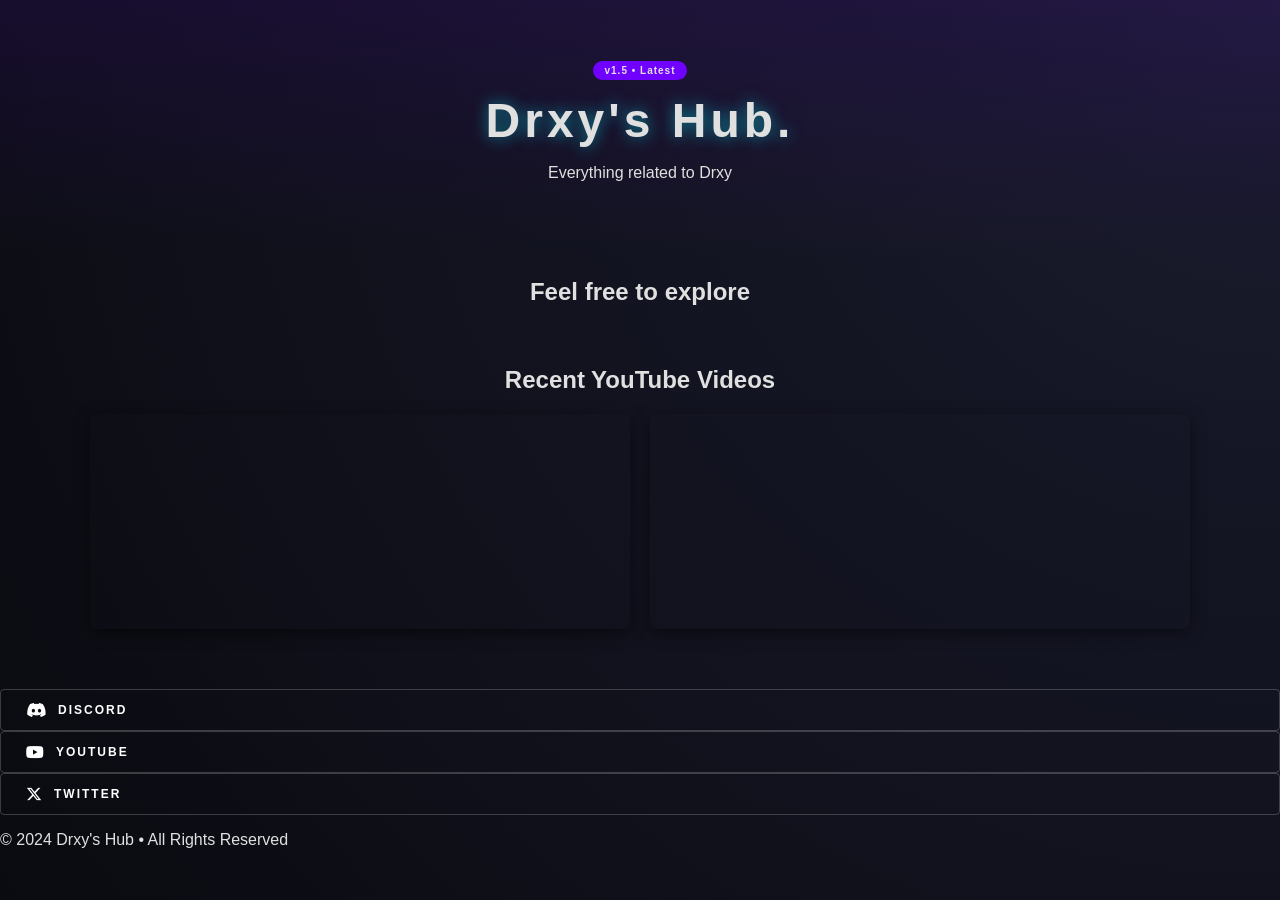
==== index.html @ 910eed53 "im goin insane" ====
<!DOCTYPE html>
<html lang="en">
<head>
    <meta charset="UTF-8">
    <meta name="viewport" content="width=device-width, initial-scale=1.0">
    <title>Drxy's Hub. </title>
    <link rel="stylesheet" href="style.css">
</head>
<body>

    <header class="main-header">
        <div class="logo-container">
            <span class="badge">v1.5 • Latest</span>
            <h1>Drxy's Hub.</h1>
            <p class="subtitle">Everything related to Drxy</p>
        </div>
    </header>

    <main class="content-wrapper">
        <section class="welcome-section">
            <h2>Feel free to explore</h2>
        </section>

        <section class="video-vault">
            <h2>Recent YouTube Videos</h2>
            <div id="youtubeFeed" class="video-grid"></div>
        </section>
    </main>
    <head>
    <link rel="stylesheet" href="https://cdnjs.cloudflare.com/ajax/libs/font-awesome/6.4.2/css/all.min.css">
    <link rel="stylesheet" href="style.css">
</head>

<footer class="social-links">
    <div class="social-container">
        <a href="https://discord.gg/Cc6q3BgTSR" class="social-btn discord">
            <i class="fa-brands fa-discord"></i> DISCORD
        </a>
        <a href="www.youtube.com/@fwdrxyy_" class="social-btn youtube">
            <i class="fa-brands fa-youtube"></i> YOUTUBE
        </a>
        <a href="YOUR_TWITTER_LINK" class="social-btn twitter">
            <i class="fa-brands fa-x-twitter"></i> TWITTER
        </a>
    </div>
    <p class="copyright">© 2024 Drxy's Hub • All Rights Reserved</p>
</footer>

    <script src="websiteScript.js"></script>
</body>
</html>
---- style.css ----
:root {
    --bg-dark: #0a0b10;
    --card-bg: rgba(255, 255, 255, 0.05);
    --accent-cyan: #00f2ff;
    --accent-purple: #7000ff;
    --text-main: #e0e0e0;
}

body {
    margin: 0;
    font-family: 'Segoe UI', Roboto, sans-serif;
    background-color: var(--bg-dark);
    color: var(--text-main);
    background-image: radial-gradient(circle at top right, #1a1b2e, transparent);
    min-height: 100vh;
}

/* Header Section */
.main-header {
    text-align: center;
    padding: 60px 20px;
    background: linear-gradient(180deg, rgba(112, 0, 255, 0.1) 0%, transparent 100%);
}

.badge {
    background: var(--accent-purple);
    font-size: 10px;
    padding: 4px 12px;
    border-radius: 20px;
    letter-spacing: 1px;
    font-weight: bold;
}

h1 {
    font-size: 3rem;
    margin: 15px 0;
    letter-spacing: 4px;
    text-shadow: 0 0 15px rgba(0, 242, 255, 0.5);
}

/* Tool Grid */
.content-wrapper {
    max-width: 1100px;
    margin: 0 auto;
    padding: 0 20px 60px;
}

.welcome-section {
    text-align: center;
    margin-bottom: 50px;
}

.tool-grid {
    display: grid;
    grid-template-columns: repeat(auto-fit, minmax(300px, 1fr));
    gap: 25px;
}

/* Card Design */
.tool-card {
    background: var(--card-bg);
    border: 1px solid rgba(255, 255, 255, 0.1);
    border-radius: 16px;
    padding: 40px 20px;
    text-align: center;
    transition: all 0.3s ease;
    backdrop-filter: blur(10px);
}

.tool-card:hover {
    transform: translateY(-10px);
    border-color: var(--accent-cyan);
    box-shadow: 0 10px 30px rgba(0, 242, 255, 0.1);
}

.icon-box {
    font-size: 40px;
    margin-bottom: 20px;
}

.btn-launch {
    margin-top: 20px;
    background: transparent;
    border: 1px solid var(--accent-cyan);
    color: var(--accent-cyan);
    padding: 10px 25px;
    border-radius: 4px;
    cursor: pointer;
    font-weight: bold;
    transition: 0.2s;
}

.btn-launch:hover {
    background: var(--accent-cyan);
    color: var(--bg-dark);
    box-shadow: 0 0 20px var(--accent-cyan);
}

.video-vault {
    margin-top: 60px;
    text-align: center;
}

.video-grid {
    display: grid;
    grid-template-columns: repeat(auto-fit, minmax(320px, 1fr));
    gap: 20px;
    margin-top: 20px;
    justify-content: center;
}

.video-grid iframe {
    width: 100%;
    border-radius: 12px;
    border: 1px solid rgba(255, 255, 255, 0.1);
    box-shadow: 0 4px 15px rgba(0, 0, 0, 0.5);
}

.social-btn {
    display: flex;
    align-items: center;
    gap: 10px; /* Space between icon and text */
    text-decoration: none;
    font-weight: bold;
    font-size: 12px;
    letter-spacing: 2px;
    padding: 12px 25px;
    border-radius: 4px;
    border: 1px solid rgba(255, 255, 255, 0.2);
    color: white;
    transition: all 0.3s ease;
}

/* Make the icons slightly larger */
.social-btn i {
    font-size: 16px;
}
---- style.css ----
:root {
    --bg-dark: #0a0b10;
    --card-bg: rgba(255, 255, 255, 0.05);
    --accent-cyan: #00f2ff;
    --accent-purple: #7000ff;
    --text-main: #e0e0e0;
}

body {
    margin: 0;
    font-family: 'Segoe UI', Roboto, sans-serif;
    background-color: var(--bg-dark);
    color: var(--text-main);
    background-image: radial-gradient(circle at top right, #1a1b2e, transparent);
    min-height: 100vh;
}

/* Header Section */
.main-header {
    text-align: center;
    padding: 60px 20px;
    background: linear-gradient(180deg, rgba(112, 0, 255, 0.1) 0%, transparent 100%);
}

.badge {
    background: var(--accent-purple);
    font-size: 10px;
    padding: 4px 12px;
    border-radius: 20px;
    letter-spacing: 1px;
    font-weight: bold;
}

h1 {
    font-size: 3rem;
    margin: 15px 0;
    letter-spacing: 4px;
    text-shadow: 0 0 15px rgba(0, 242, 255, 0.5);
}

/* Tool Grid */
.content-wrapper {
    max-width: 1100px;
    margin: 0 auto;
    padding: 0 20px 60px;
}

.welcome-section {
    text-align: center;
    margin-bottom: 50px;
}

.tool-grid {
    display: grid;
    grid-template-columns: repeat(auto-fit, minmax(300px, 1fr));
    gap: 25px;
}

/* Card Design */
.tool-card {
    background: var(--card-bg);
    border: 1px solid rgba(255, 255, 255, 0.1);
    border-radius: 16px;
    padding: 40px 20px;
    text-align: center;
    transition: all 0.3s ease;
    backdrop-filter: blur(10px);
}

.tool-card:hover {
    transform: translateY(-10px);
    border-color: var(--accent-cyan);
    box-shadow: 0 10px 30px rgba(0, 242, 255, 0.1);
}

.icon-box {
    font-size: 40px;
    margin-bottom: 20px;
}

.btn-launch {
    margin-top: 20px;
    background: transparent;
    border: 1px solid var(--accent-cyan);
    color: var(--accent-cyan);
    padding: 10px 25px;
    border-radius: 4px;
    cursor: pointer;
    font-weight: bold;
    transition: 0.2s;
}

.btn-launch:hover {
    background: var(--accent-cyan);
    color: var(--bg-dark);
    box-shadow: 0 0 20px var(--accent-cyan);
}

.video-vault {
    margin-top: 60px;
    text-align: center;
}

.video-grid {
    display: grid;
    grid-template-columns: repeat(auto-fit, minmax(320px, 1fr));
    gap: 20px;
    margin-top: 20px;
    justify-content: center;
}

.video-grid iframe {
    width: 100%;
    border-radius: 12px;
    border: 1px solid rgba(255, 255, 255, 0.1);
    box-shadow: 0 4px 15px rgba(0, 0, 0, 0.5);
}

.social-btn {
    display: flex;
    align-items: center;
    gap: 10px; /* Space between icon and text */
    text-decoration: none;
    font-weight: bold;
    font-size: 12px;
    letter-spacing: 2px;
    padding: 12px 25px;
    border-radius: 4px;
    border: 1px solid rgba(255, 255, 255, 0.2);
    color: white;
    transition: all 0.3s ease;
}

/* Make the icons slightly larger */
.social-btn i {
    font-size: 16px;
}
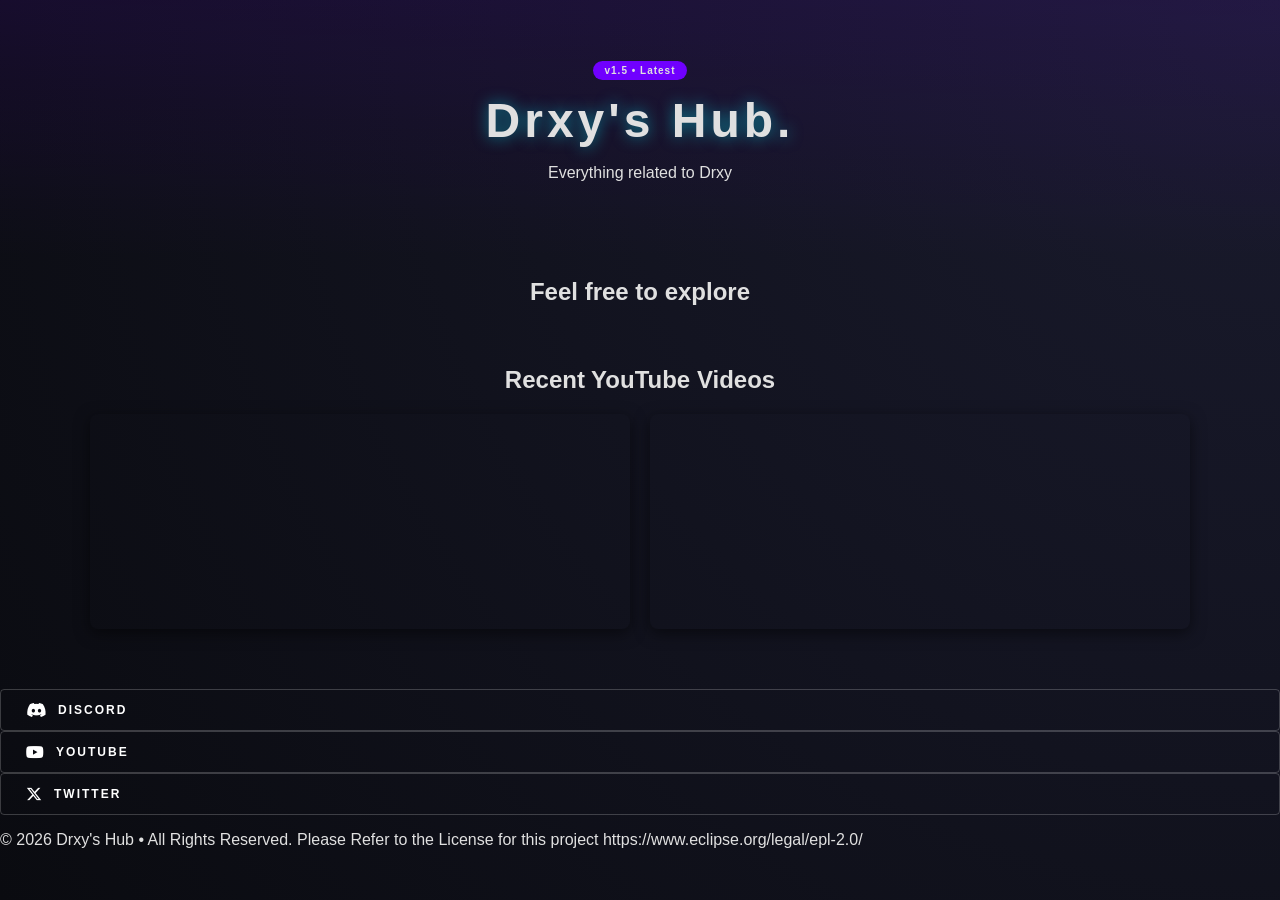
==== commit 8c3e7b11: "yippeeeeeeee" ====
--- a/index.html
+++ b/index.html
@@ -43,7 +43,7 @@
             <i class="fa-brands fa-x-twitter"></i> TWITTER
         </a>
     </div>
-    <p class="copyright">© 2024 Drxy's Hub • All Rights Reserved</p>
+    <p class="copyright">© 2026 Drxy's Hub • All Rights Reserved. Please Refer to the License for this project https://www.eclipse.org/legal/epl-2.0/</p>
 </footer>
 
     <script src="websiteScript.js"></script>
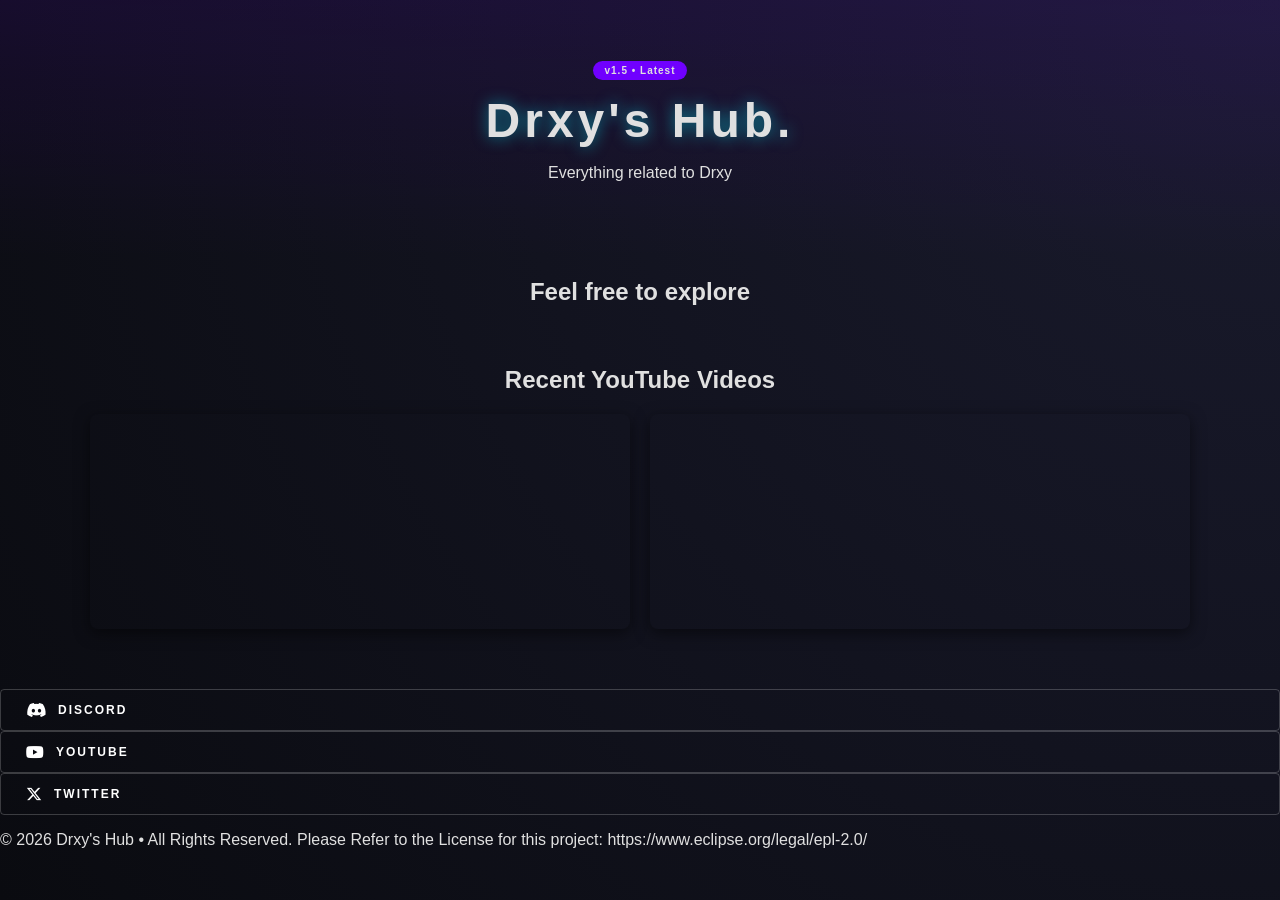
==== commit 57b19a50: "tiny change" ====
--- a/index.html
+++ b/index.html
@@ -36,14 +36,14 @@
         <a href="https://discord.gg/Cc6q3BgTSR" class="social-btn discord">
             <i class="fa-brands fa-discord"></i> DISCORD
         </a>
-        <a href="www.youtube.com/@fwdrxyy_" class="social-btn youtube">
+        <a href="https://youtube.com/@fwdrxyy_" class="social-btn youtube">
             <i class="fa-brands fa-youtube"></i> YOUTUBE
         </a>
         <a href="YOUR_TWITTER_LINK" class="social-btn twitter">
             <i class="fa-brands fa-x-twitter"></i> TWITTER
         </a>
     </div>
-    <p class="copyright">© 2026 Drxy's Hub • All Rights Reserved. Please Refer to the License for this project https://www.eclipse.org/legal/epl-2.0/</p>
+    <p class="copyright">© 2026 Drxy's Hub • All Rights Reserved. Please Refer to the License for this project: https://www.eclipse.org/legal/epl-2.0/</p>
 </footer>
 
     <script src="websiteScript.js"></script>
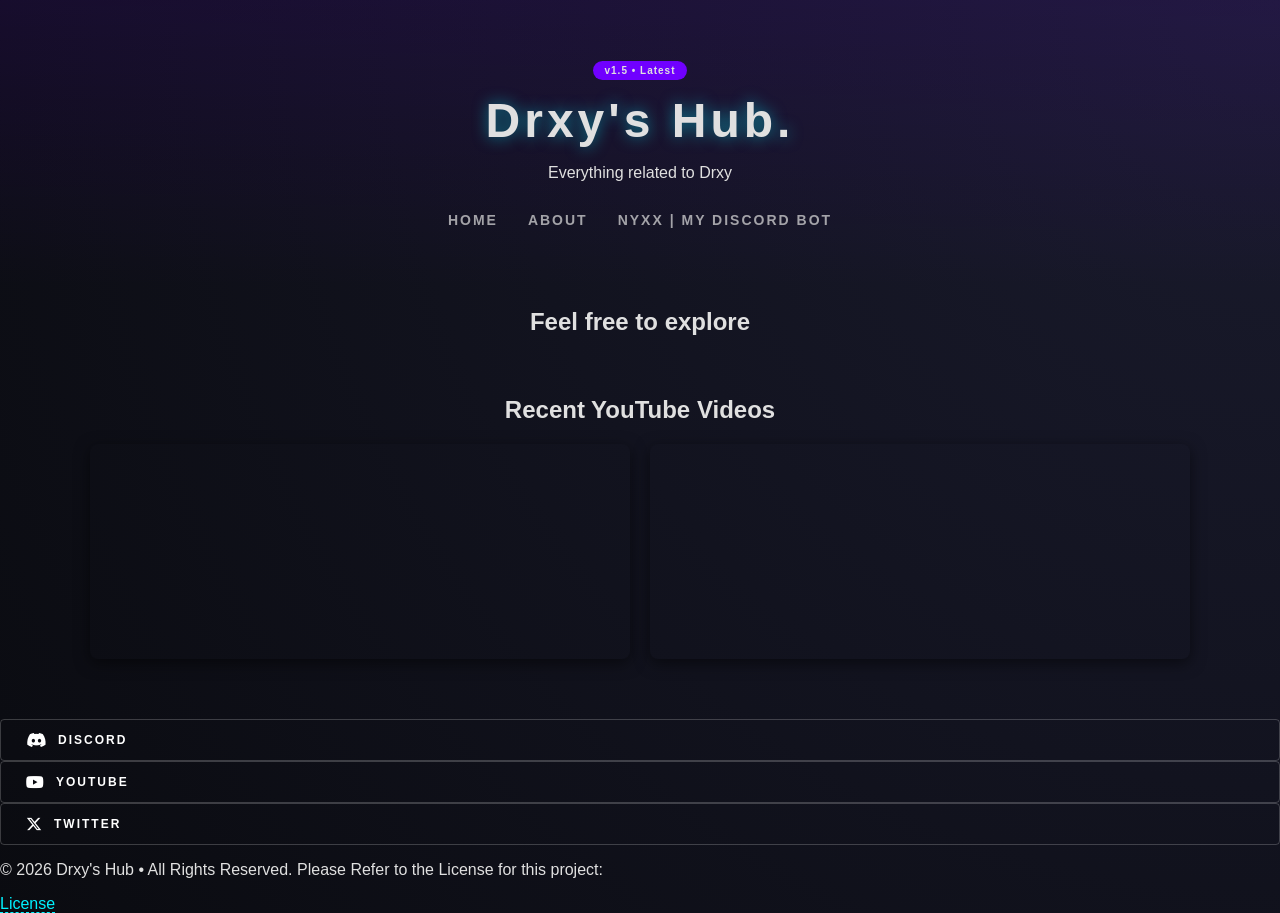
==== commit 83b9e2a9: "Change the link text to an actual link" ====
--- a/index.html
+++ b/index.html
@@ -14,6 +14,11 @@
             <h1>Drxy's Hub.</h1>
             <p class="subtitle">Everything related to Drxy</p>
         </div>
+        <nav class="main-nav">
+        <a href="index.html" class="nav-link">Home</a>
+        <a href="about.html" class="nav-link">About</a>
+        <a href="nyxx.html" class="nav-link">Nyxx | My Discord Bot</a>
+        </nav> 
     </header>
 
     <main class="content-wrapper">
@@ -43,7 +48,8 @@
             <i class="fa-brands fa-x-twitter"></i> TWITTER
         </a>
     </div>
-    <p class="copyright">© 2026 Drxy's Hub • All Rights Reserved. Please Refer to the License for this project: https://www.eclipse.org/legal/epl-2.0/</p>
+    <p class="copyright">© 2026 Drxy's Hub • All Rights Reserved. Please Refer to the License for this project:</p>
+    <a href="https://www.eclipse.org/legal/epl-2.0/" class="text-link">License</a>
 </footer>
 
     <script src="websiteScript.js"></script>
--- a/style.css
+++ b/style.css
@@ -134,4 +134,40 @@
 /* Make the icons slightly larger */
 .social-btn i {
     font-size: 16px;
+}
+
+.main-nav {
+    margin-top: 30px;
+    display: flex;
+    justify-content: center;
+    gap: 30px;
+}
+
+.nav-link {
+    color: var(--text-main);
+    text-decoration: none;
+    font-weight: bold;
+    letter-spacing: 2px;
+    text-transform: uppercase;
+    font-size: 14px;
+    transition: 0.3s;
+    opacity: 0.7;
+}
+
+.nav-link:hover {
+    color: var(--accent-cyan);
+    opacity: 1;
+    text-shadow: 0 0 10px var(--accent-cyan);
+}
+
+.text-link {
+    color: var(--accent-cyan);
+    text-decoration: none;
+    border-bottom: 1px dashed var(--accent-cyan);
+    transition: 0.3s;
+}
+
+.text-link:hover {
+    text-shadow: 0 0 8px var(--accent-cyan);
+    border-bottom: 1px solid var(--accent-cyan);
 }
--- a/style.css
+++ b/style.css
@@ -134,4 +134,40 @@
 /* Make the icons slightly larger */
 .social-btn i {
     font-size: 16px;
+}
+
+.main-nav {
+    margin-top: 30px;
+    display: flex;
+    justify-content: center;
+    gap: 30px;
+}
+
+.nav-link {
+    color: var(--text-main);
+    text-decoration: none;
+    font-weight: bold;
+    letter-spacing: 2px;
+    text-transform: uppercase;
+    font-size: 14px;
+    transition: 0.3s;
+    opacity: 0.7;
+}
+
+.nav-link:hover {
+    color: var(--accent-cyan);
+    opacity: 1;
+    text-shadow: 0 0 10px var(--accent-cyan);
+}
+
+.text-link {
+    color: var(--accent-cyan);
+    text-decoration: none;
+    border-bottom: 1px dashed var(--accent-cyan);
+    transition: 0.3s;
+}
+
+.text-link:hover {
+    text-shadow: 0 0 8px var(--accent-cyan);
+    border-bottom: 1px solid var(--accent-cyan);
 }
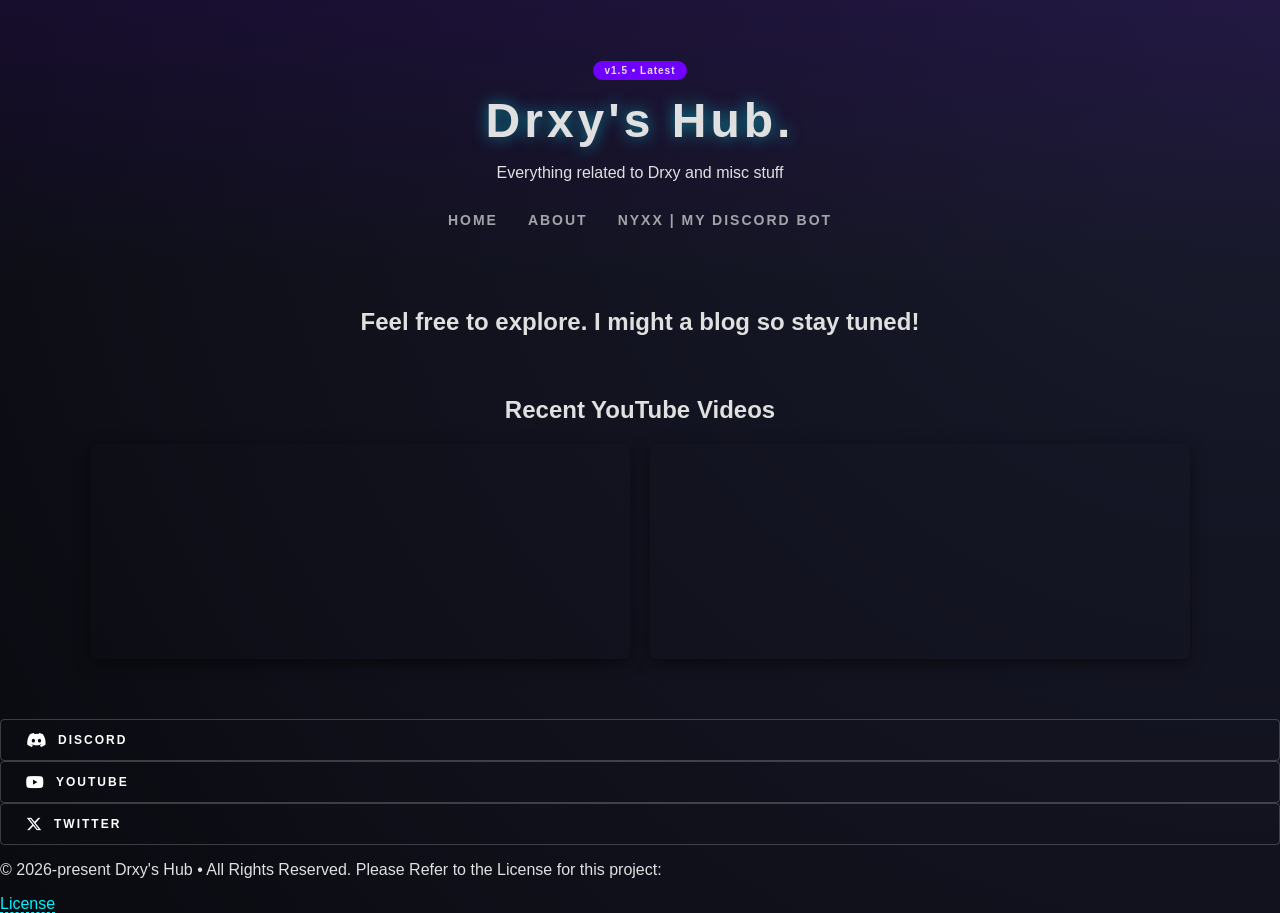
==== commit c38091cf: "little changes" ====
--- a/index.html
+++ b/index.html
@@ -12,7 +12,7 @@
         <div class="logo-container">
             <span class="badge">v1.5 • Latest</span>
             <h1>Drxy's Hub.</h1>
-            <p class="subtitle">Everything related to Drxy</p>
+            <p class="subtitle">Everything related to Drxy and misc stuff</p>
         </div>
         <nav class="main-nav">
         <a href="index.html" class="nav-link">Home</a>
@@ -23,7 +23,7 @@
 
     <main class="content-wrapper">
         <section class="welcome-section">
-            <h2>Feel free to explore</h2>
+            <h2>Feel free to explore. I might a blog so stay tuned!</h2>
         </section>
 
         <section class="video-vault">
@@ -48,7 +48,7 @@
             <i class="fa-brands fa-x-twitter"></i> TWITTER
         </a>
     </div>
-    <p class="copyright">© 2026 Drxy's Hub • All Rights Reserved. Please Refer to the License for this project:</p>
+    <p class="copyright">© 2026-present Drxy's Hub • All Rights Reserved. Please Refer to the License for this project:</p>
     <a href="https://www.eclipse.org/legal/epl-2.0/" class="text-link">License</a>
 </footer>
 
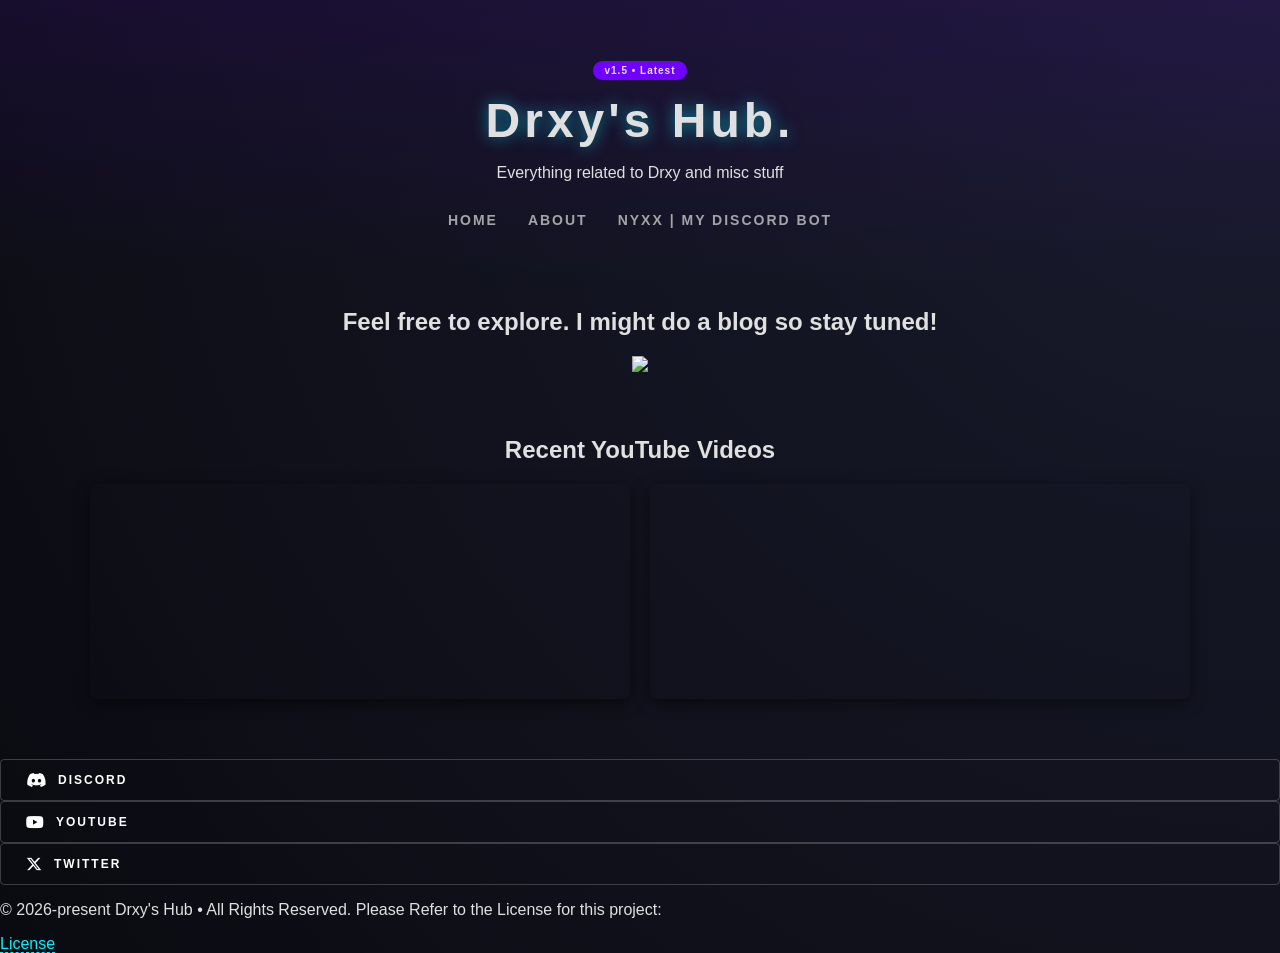
==== commit 2bc3f13c: "e" ====
--- a/index.html
+++ b/index.html
@@ -23,7 +23,8 @@
 
     <main class="content-wrapper">
         <section class="welcome-section">
-            <h2>Feel free to explore. I might a blog so stay tuned!</h2>
+            <h2>Feel free to explore. I might do a blog so stay tuned!</h2>
+            <a href="https://www.exophase.com/user/fwdrxyy/"><img src="https://card.exophase.com/2/0/326622.png?1780182155"></a>
         </section>
 
         <section class="video-vault">
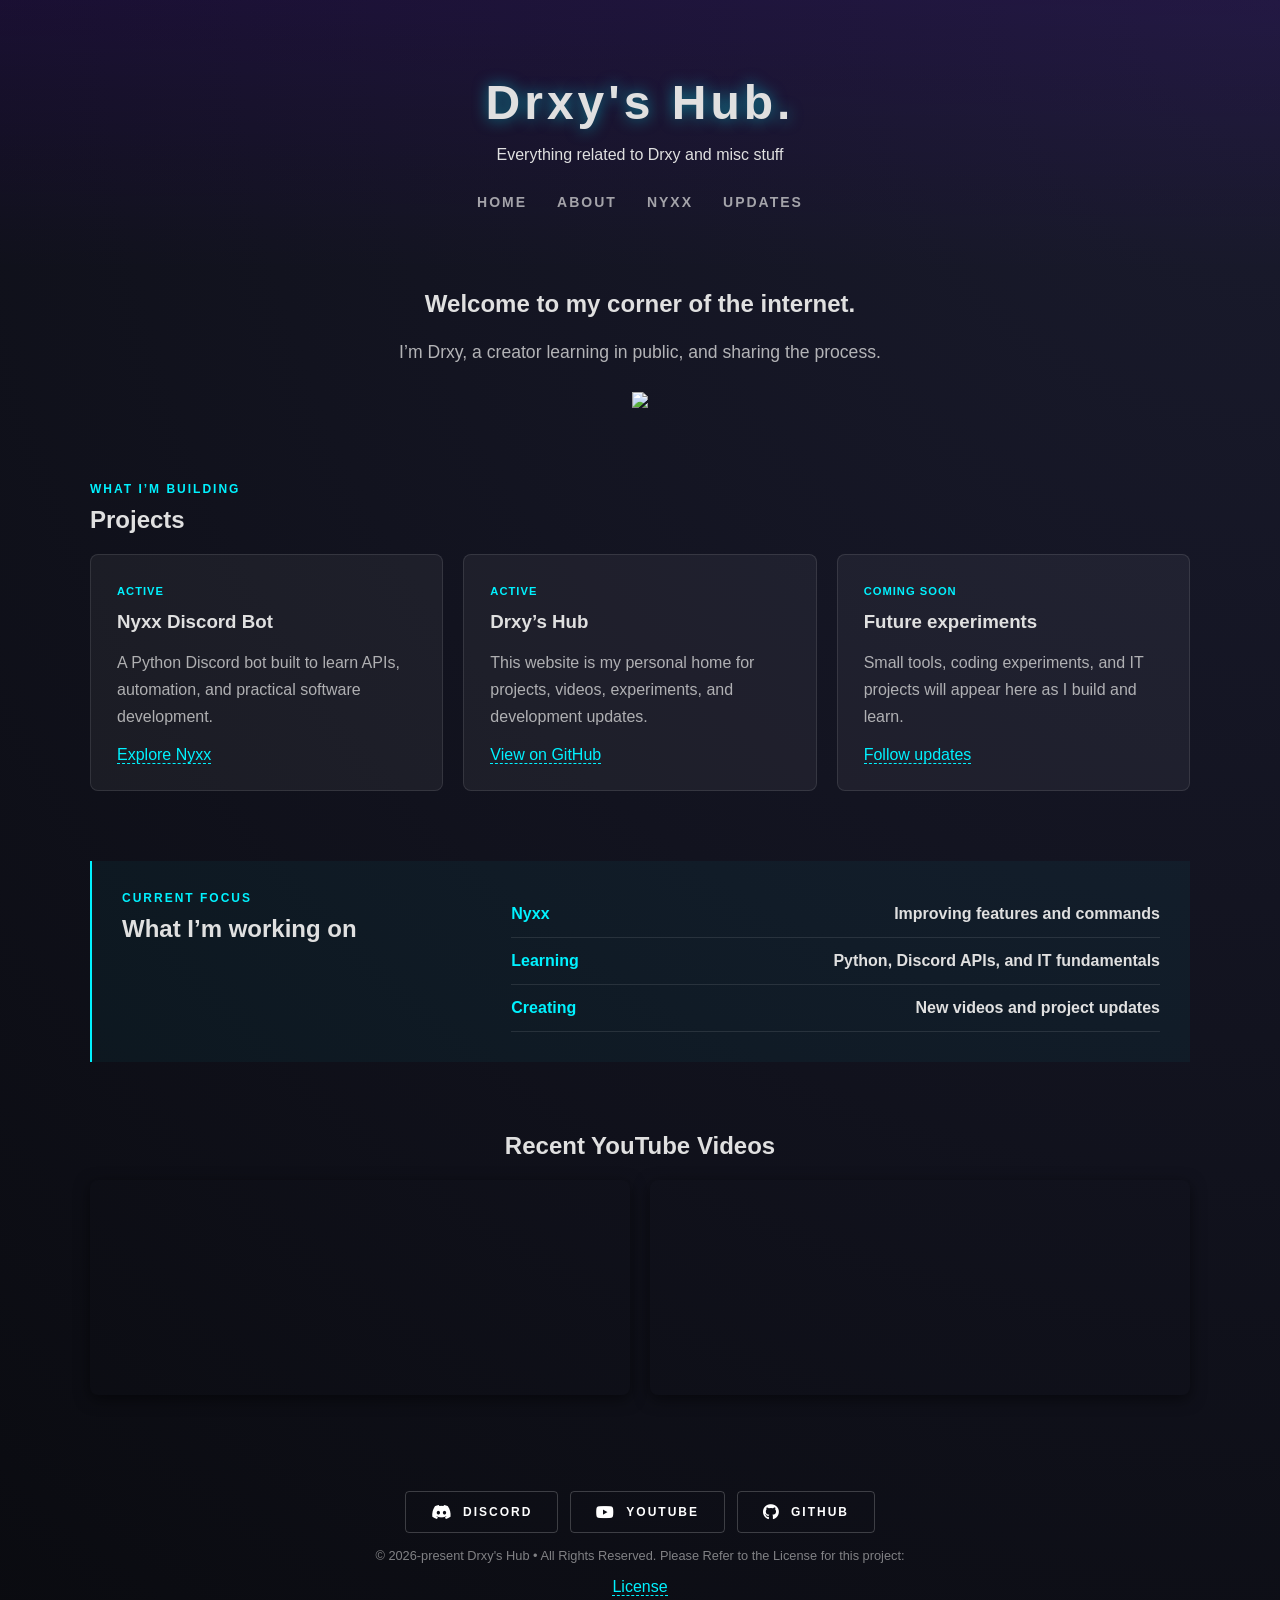
==== commit b421029d: "Refactor about, index, and nyxx pages; enhance content and layout, update styles, and remove outdate" ====
--- a/index.html
+++ b/index.html
@@ -3,28 +3,69 @@
 <head>
     <meta charset="UTF-8">
     <meta name="viewport" content="width=device-width, initial-scale=1.0">
-    <title>Drxy's Hub. </title>
+    <title>Drxy's Hub</title>
     <link rel="stylesheet" href="style.css">
+    <link rel="stylesheet" href="https://cdnjs.cloudflare.com/ajax/libs/font-awesome/6.4.2/css/all.min.css">
 </head>
 <body>
 
     <header class="main-header">
         <div class="logo-container">
-            <span class="badge">v1.5 • Latest</span>
             <h1>Drxy's Hub.</h1>
             <p class="subtitle">Everything related to Drxy and misc stuff</p>
         </div>
         <nav class="main-nav">
         <a href="index.html" class="nav-link">Home</a>
         <a href="about.html" class="nav-link">About</a>
-        <a href="nyxx.html" class="nav-link">Nyxx | My Discord Bot</a>
+        <a href="nyxx.html" class="nav-link">Nyxx</a>
+        <a href="updates.html" class="nav-link">Updates</a>
         </nav> 
     </header>
 
     <main class="content-wrapper">
         <section class="welcome-section">
-            <h2>Feel free to explore. I might do a blog so stay tuned!</h2>
+            <h2>Welcome to my corner of the internet.</h2>
+            <p class="lead">I’m Drxy, a creator learning in public, and sharing the process.</p>
             <a href="https://www.exophase.com/user/fwdrxyy/"><img src="https://card.exophase.com/2/0/326622.png?1780182155"></a>
+        </section>
+
+        <section class="section-block">
+            <div class="section-heading">
+                <p class="eyebrow">What I’m building</p>
+                <h2>Projects</h2>
+            </div>
+            <div class="project-grid">
+                <article class="project-card">
+                    <span class="project-status">Active</span>
+                    <h3>Nyxx Discord Bot</h3>
+                    <p>A Python Discord bot built to learn APIs, automation, and practical software development.</p>
+                    <a href="nyxx.html" class="text-link">Explore Nyxx</a>
+                </article>
+                <article class="project-card">
+                    <span class="project-status">Active</span>
+                    <h3>Drxy’s Hub</h3>
+                    <p>This website is my personal home for projects, videos, experiments, and development updates.</p>
+                    <a href="https://github.com/fwdrxyy/fwdrxyy.github.io" class="text-link">View on GitHub</a>
+                </article>
+                <article class="project-card">
+                    <span class="project-status">Coming soon</span>
+                    <h3>Future experiments</h3>
+                    <p>Small tools, coding experiments, and IT projects will appear here as I build and learn.</p>
+                    <a href="updates.html" class="text-link">Follow updates</a>
+                </article>
+            </div>
+        </section>
+
+        <section class="section-block status-panel">
+            <div>
+                <p class="eyebrow">Current focus</p>
+                <h2>What I’m working on</h2>
+            </div>
+            <ul class="focus-list">
+                <li><span>Nyxx</span><strong>Improving features and commands</strong></li>
+                <li><span>Learning</span><strong>Python, Discord APIs, and IT fundamentals</strong></li>
+                <li><span>Creating</span><strong>New videos and project updates</strong></li>
+            </ul>
         </section>
 
         <section class="video-vault">
@@ -32,11 +73,6 @@
             <div id="youtubeFeed" class="video-grid"></div>
         </section>
     </main>
-    <head>
-    <link rel="stylesheet" href="https://cdnjs.cloudflare.com/ajax/libs/font-awesome/6.4.2/css/all.min.css">
-    <link rel="stylesheet" href="style.css">
-</head>
-
 <footer class="social-links">
     <div class="social-container">
         <a href="https://discord.gg/Cc6q3BgTSR" class="social-btn discord">
@@ -45,8 +81,8 @@
         <a href="https://youtube.com/@fwdrxyy_" class="social-btn youtube">
             <i class="fa-brands fa-youtube"></i> YOUTUBE
         </a>
-        <a href="YOUR_TWITTER_LINK" class="social-btn twitter">
-            <i class="fa-brands fa-x-twitter"></i> TWITTER
+        <a href="https://github.com/fwdrxyy" class="social-btn github">
+            <i class="fa-brands fa-github"></i> GITHUB
         </a>
     </div>
     <p class="copyright">© 2026-present Drxy's Hub • All Rights Reserved. Please Refer to the License for this project:</p>
--- a/style.css
+++ b/style.css
@@ -50,6 +50,160 @@
     margin-bottom: 50px;
 }
 
+.welcome-section img {
+    max-width: 100%;
+    margin-top: 24px;
+}
+
+.lead {
+    max-width: 720px;
+    margin: 18px auto 0;
+    color: rgba(224, 224, 224, 0.78);
+    font-size: 1.1rem;
+    line-height: 1.7;
+}
+
+.eyebrow {
+    margin: 0 0 10px;
+    color: var(--accent-cyan);
+    font-size: 0.75rem;
+    font-weight: bold;
+    letter-spacing: 2px;
+    text-transform: uppercase;
+}
+
+.section-block {
+    margin: 70px 0;
+}
+
+.section-heading h2,
+.status-panel h2,
+.goals-section h2 {
+    margin-top: 0;
+}
+
+.project-grid,
+.about-grid {
+    display: grid;
+    grid-template-columns: repeat(auto-fit, minmax(220px, 1fr));
+    gap: 20px;
+}
+
+.project-card,
+.info-card {
+    padding: 26px;
+    background: var(--card-bg);
+    border: 1px solid rgba(255, 255, 255, 0.1);
+    border-radius: 8px;
+}
+
+.project-card {
+    transition: transform 0.3s ease, border-color 0.3s ease;
+}
+
+.project-card:hover {
+    transform: translateY(-5px);
+    border-color: var(--accent-cyan);
+}
+
+.project-card h3,
+.info-card h2 {
+    margin: 12px 0;
+}
+
+.project-card p,
+.info-card p,
+.goals-section p {
+    color: rgba(224, 224, 224, 0.75);
+    line-height: 1.7;
+}
+
+.project-status {
+    color: var(--accent-cyan);
+    font-size: 0.7rem;
+    font-weight: bold;
+    letter-spacing: 1px;
+    text-transform: uppercase;
+}
+
+.status-panel {
+    display: grid;
+    grid-template-columns: minmax(180px, 0.7fr) 1.3fr;
+    gap: 40px;
+    align-items: start;
+    padding: 30px;
+    border-left: 2px solid var(--accent-cyan);
+    background: rgba(0, 242, 255, 0.04);
+}
+
+.focus-list,
+.plain-list {
+    margin: 0;
+    padding: 0;
+    list-style: none;
+}
+
+.focus-list li {
+    display: flex;
+    justify-content: space-between;
+    gap: 20px;
+    padding: 14px 0;
+    border-bottom: 1px solid rgba(255, 255, 255, 0.1);
+}
+
+.focus-list span {
+    color: var(--accent-cyan);
+    font-weight: bold;
+}
+
+.plain-list li {
+    padding: 10px 0 10px 18px;
+    border-bottom: 1px solid rgba(255, 255, 255, 0.1);
+    color: rgba(224, 224, 224, 0.8);
+}
+
+.plain-list li::before {
+    content: ">";
+    margin-left: -18px;
+    margin-right: 10px;
+    color: var(--accent-cyan);
+}
+
+.action-row {
+    display: flex;
+    align-items: center;
+    justify-content: center;
+    gap: 24px;
+    margin-top: 28px;
+}
+
+.btn-launch {
+    display: inline-block;
+    text-decoration: none;
+}
+
+.goals-section {
+    max-width: 760px;
+}
+
+.social-links {
+    padding: 36px 20px;
+    text-align: center;
+}
+
+.social-container {
+    display: flex;
+    justify-content: center;
+    flex-wrap: wrap;
+    gap: 12px;
+}
+
+.copyright {
+    color: rgba(224, 224, 224, 0.55);
+    font-size: 0.8rem;
+    line-height: 1.5;
+}
+
 .tool-grid {
     display: grid;
     grid-template-columns: repeat(auto-fit, minmax(300px, 1fr));
@@ -170,4 +324,38 @@
 .text-link:hover {
     text-shadow: 0 0 8px var(--accent-cyan);
     border-bottom: 1px solid var(--accent-cyan);
+}
+
+@media (max-width: 650px) {
+    .main-header {
+        padding: 40px 16px;
+    }
+
+    h1 {
+        font-size: 2.2rem;
+    }
+
+    .main-nav {
+        flex-wrap: wrap;
+        gap: 16px;
+    }
+
+    .status-panel {
+        grid-template-columns: 1fr;
+        gap: 20px;
+    }
+
+    .focus-list li {
+        display: block;
+    }
+
+    .focus-list strong {
+        display: block;
+        margin-top: 5px;
+    }
+
+    .action-row {
+        flex-direction: column;
+        gap: 16px;
+    }
 }
